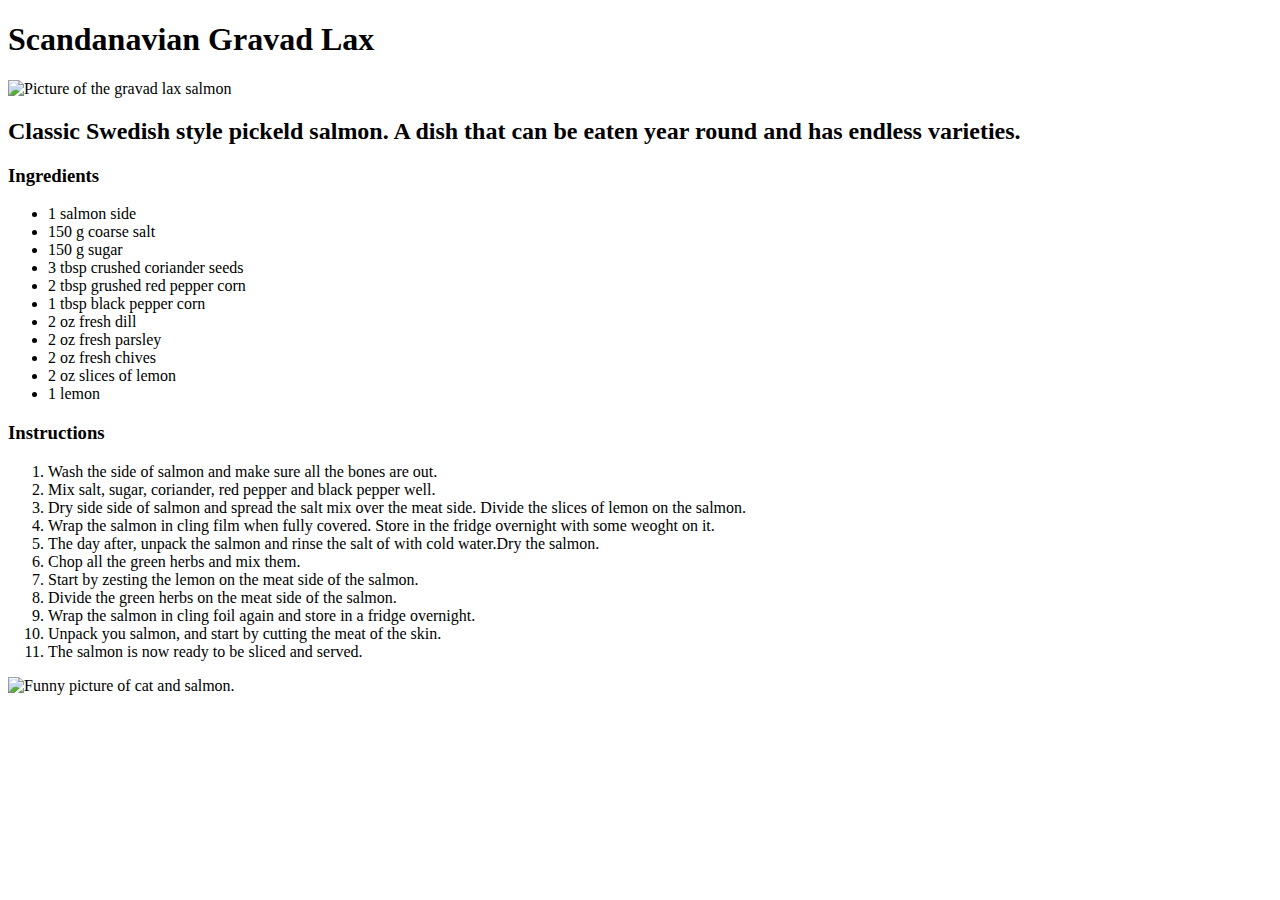
==== recipies/gravadlax.html @ 6f8194ef "Made a new recipe page containing a salmon recipe." ====
<!DOCTYPE html>
<html lang="en">
<head>
    <meta charset="UTF-8">
    <meta http-equiv="X-UA-Compatible" content="IE=edge">
    <meta name="viewport" content="width=device-width, initial-scale=1.0">
    <title>Gravad Lax</title>
</head>
<body>
    <h1>Scandanavian Gravad Lax</h1>
    <img src="../img/Gravad-Lax.jpg" alt="Picture of the gravad lax salmon">
    <h2>Classic Swedish style pickeld salmon. A dish that can be eaten year round and has endless varieties.</h2>
    <h3>Ingredients</h3>
    <ul>
        <li>1 salmon side</li>
        <li>150 g coarse salt</li>
        <li>150 g sugar</li>
        <li>3 tbsp crushed coriander seeds</li>
        <li>2 tbsp grushed red pepper corn</li>
        <li>1 tbsp black pepper corn</li>
        <li>2 oz fresh dill</li> 
        <li>2 oz fresh parsley</li>
        <li>2 oz fresh chives</li>
        <li>2 oz slices of lemon</li>
        <li>1 lemon</li>
    </ul>
    <h3>Instructions</h3>
    <ol>
        <li>Wash the side of salmon and make sure all the bones are out.</li>
        <li>Mix salt, sugar, coriander, red pepper and black pepper well.</li>
        <li>Dry side side of salmon and spread the salt mix over the meat side. Divide the slices of lemon on the salmon.</li>
        <li>Wrap the salmon in cling film when fully covered. Store in the fridge overnight with some weoght on it.</li>
        <li>The day after, unpack the salmon and rinse the salt of with cold water.Dry the salmon.</li>
        <li>Chop all the green herbs and mix them.</li>
        <li>Start by zesting the lemon on the meat side of the salmon.</li>
        <li>Divide the green herbs on the meat side of the salmon.</li>
        <li>Wrap the salmon in cling foil again and store in a fridge overnight.</li>
        <li>Unpack you salmon, and start by cutting the meat of the skin.</li>
        <li>The salmon is now ready to be sliced and served.</li>

    </ol>
    <img src="../img/ooh-yeah-salmon.jpeg" alt="Funny picture of cat and salmon.">
</body>
</html>
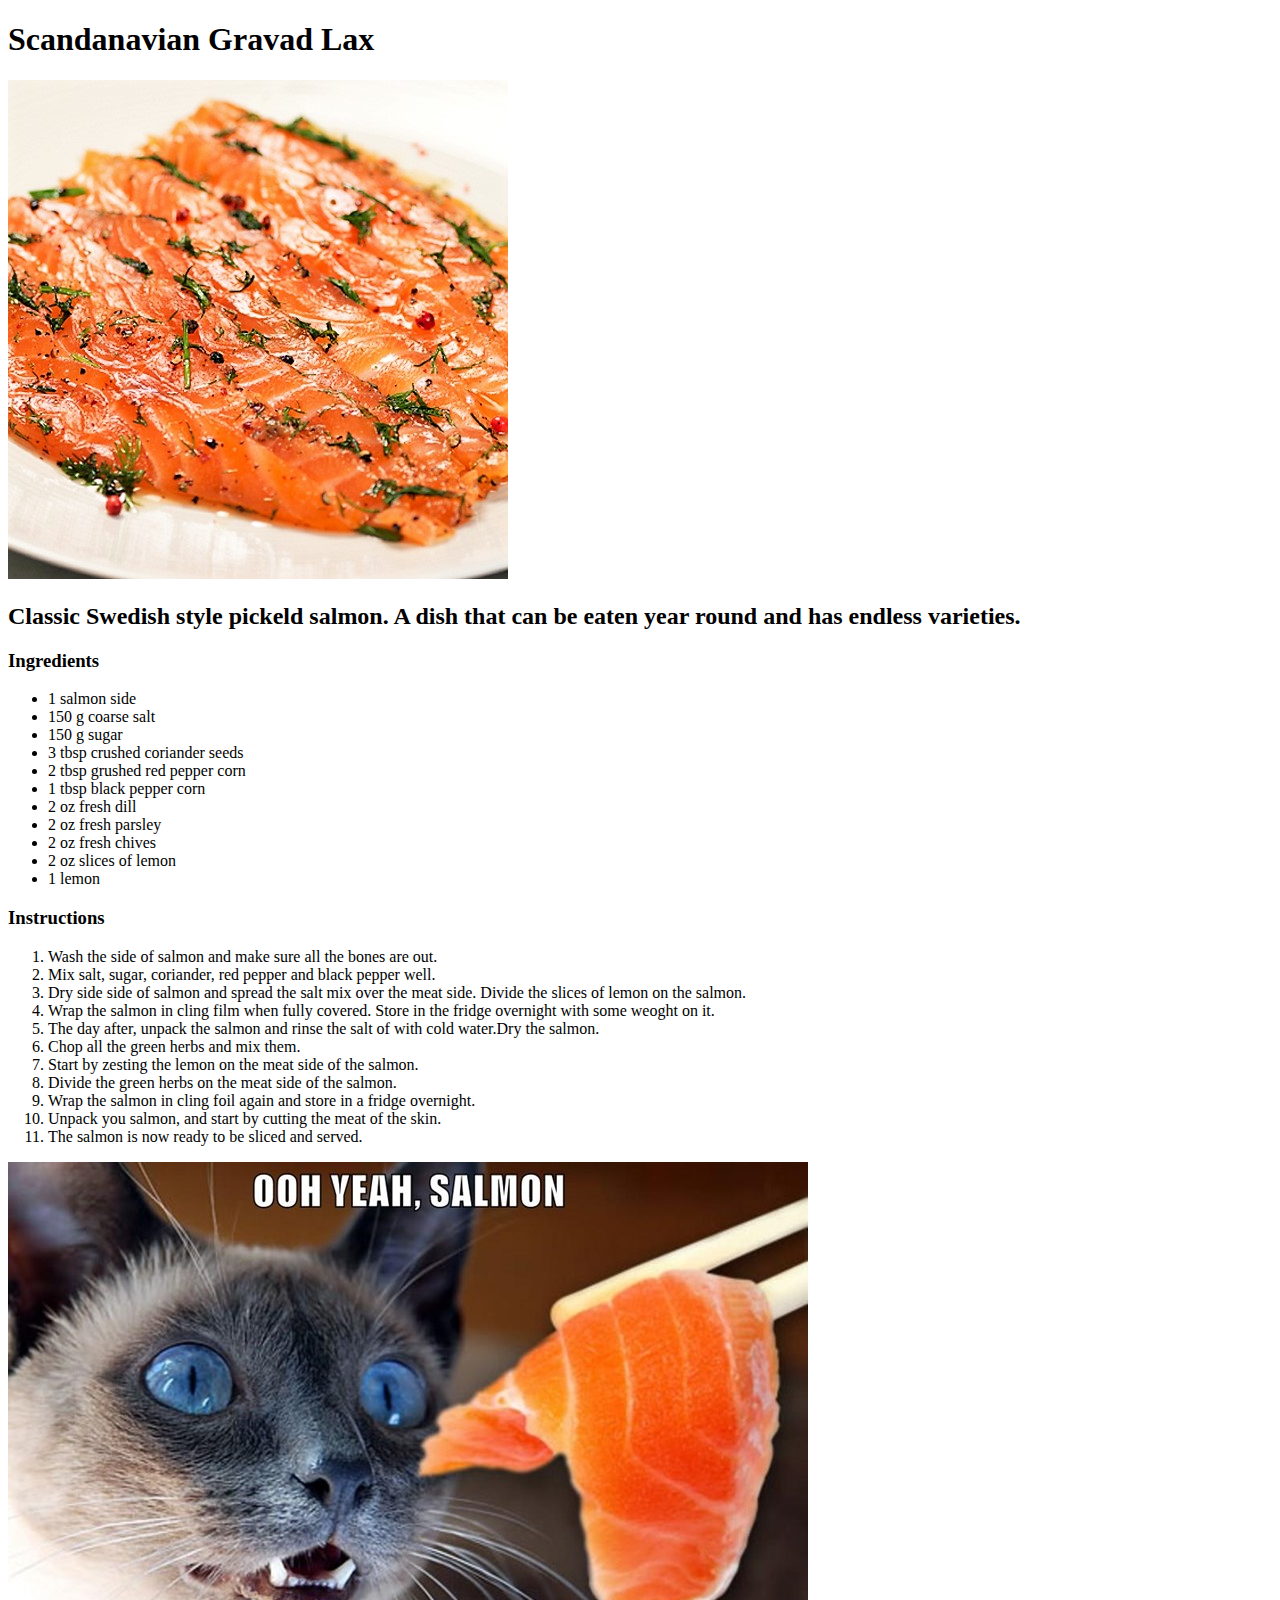
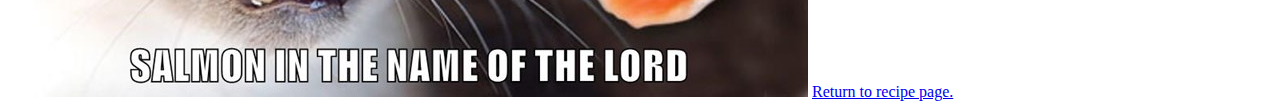
==== commit cc20d27d: "Added a return to homepage link to all recipies." ====
--- a/recipies/gravadlax.html
+++ b/recipies/gravadlax.html
@@ -40,5 +40,6 @@
 
     </ol>
     <img src="../img/ooh-yeah-salmon.jpeg" alt="Funny picture of cat and salmon.">
+    <a href="../index.html">Return to recipe page.</a>
 </body>
 </html>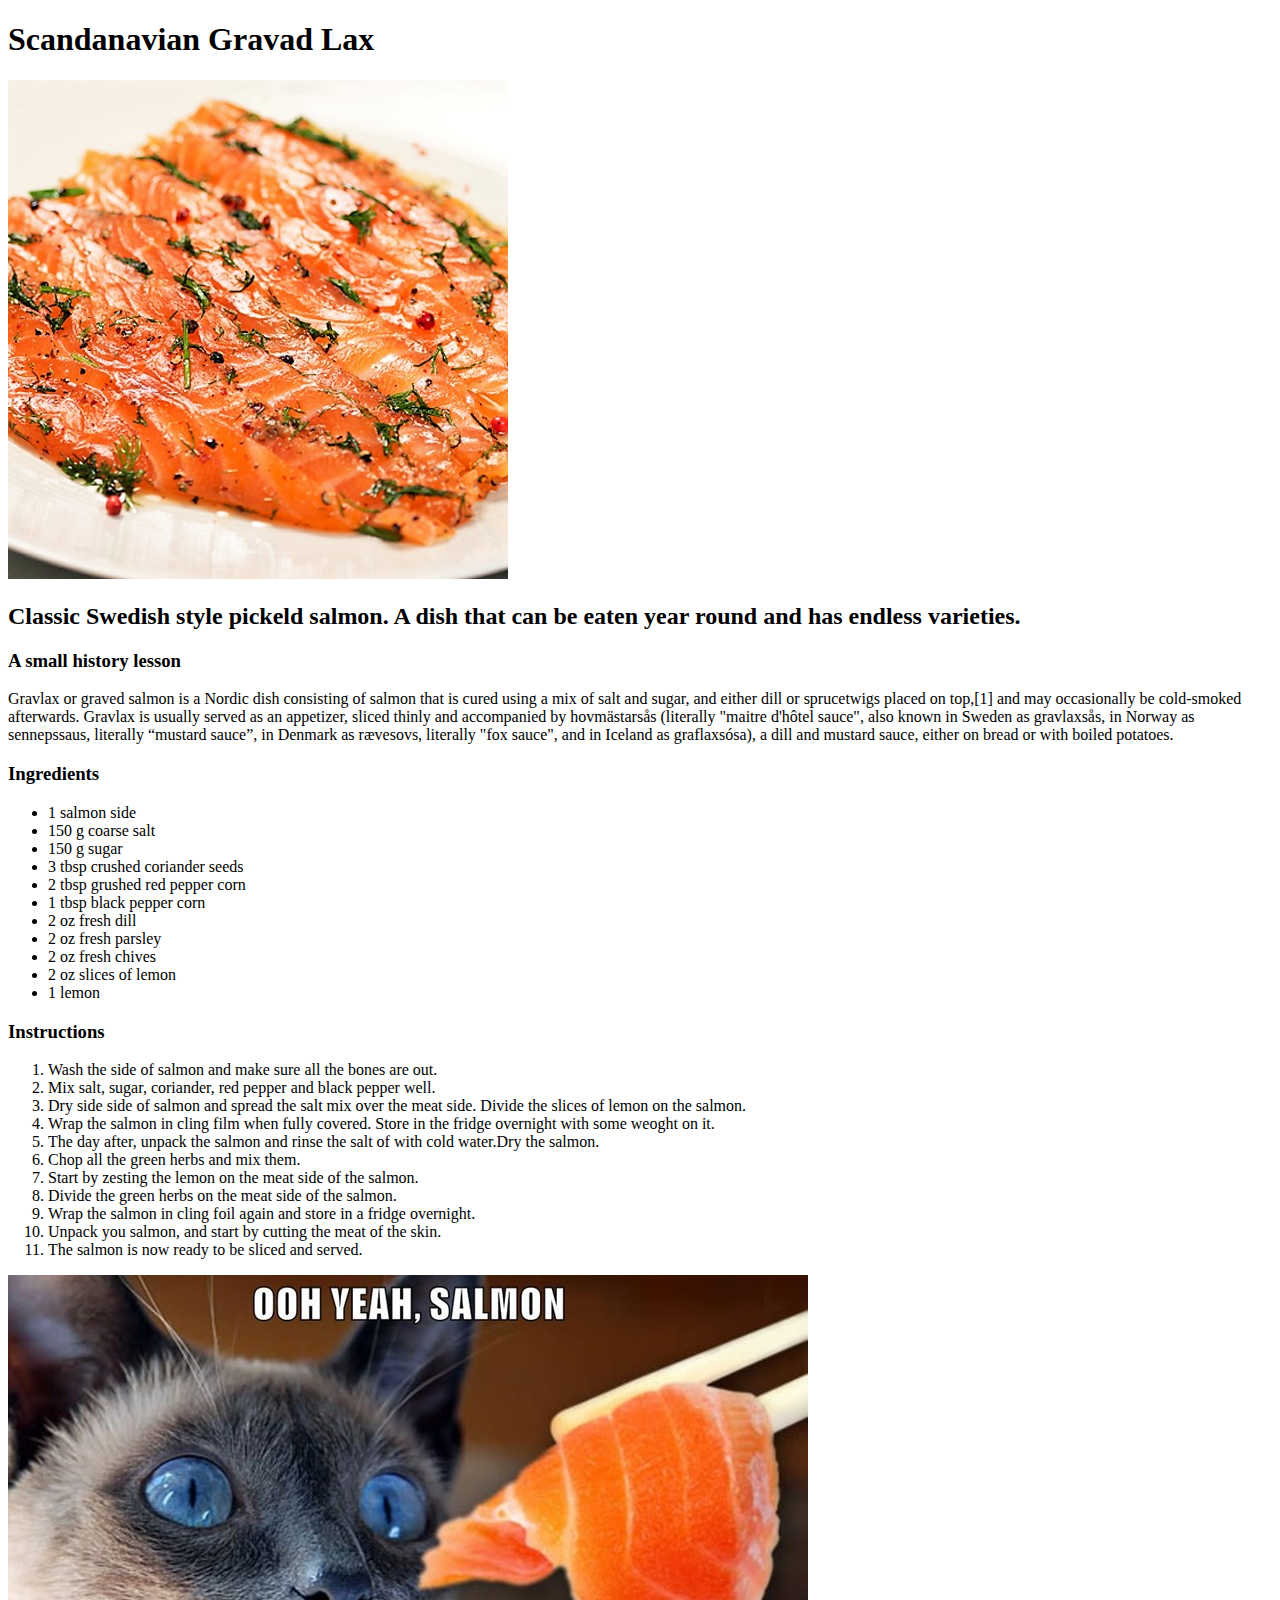
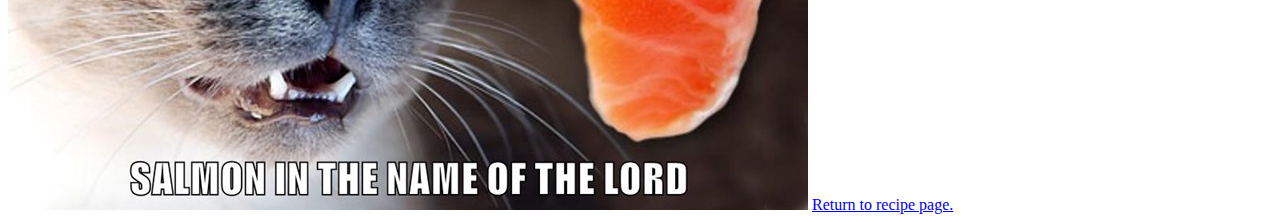
==== commit 2d698112: "Changed text in recipies." ====
--- a/recipies/gravadlax.html
+++ b/recipies/gravadlax.html
@@ -10,6 +10,8 @@
     <h1>Scandanavian Gravad Lax</h1>
     <img src="../img/Gravad-Lax.jpg" alt="Picture of the gravad lax salmon">
     <h2>Classic Swedish style pickeld salmon. A dish that can be eaten year round and has endless varieties.</h2>
+    <h3>A small history lesson</h3>
+    <p>Gravlax or graved salmon is a Nordic dish consisting of salmon that is cured using a mix of salt and sugar, and either dill or sprucetwigs placed on top,[1] and may occasionally be cold-smoked afterwards. Gravlax is usually served as an appetizer, sliced thinly and accompanied by hovmästarsås (literally "maitre d'hôtel sauce", also known in Sweden as gravlaxsås, in Norway as sennepssaus, literally “mustard sauce”, in Denmark as rævesovs, literally "fox sauce", and in Iceland as graflaxsósa), a dill and mustard sauce, either on bread or with boiled potatoes. </p>
     <h3>Ingredients</h3>
     <ul>
         <li>1 salmon side</li>
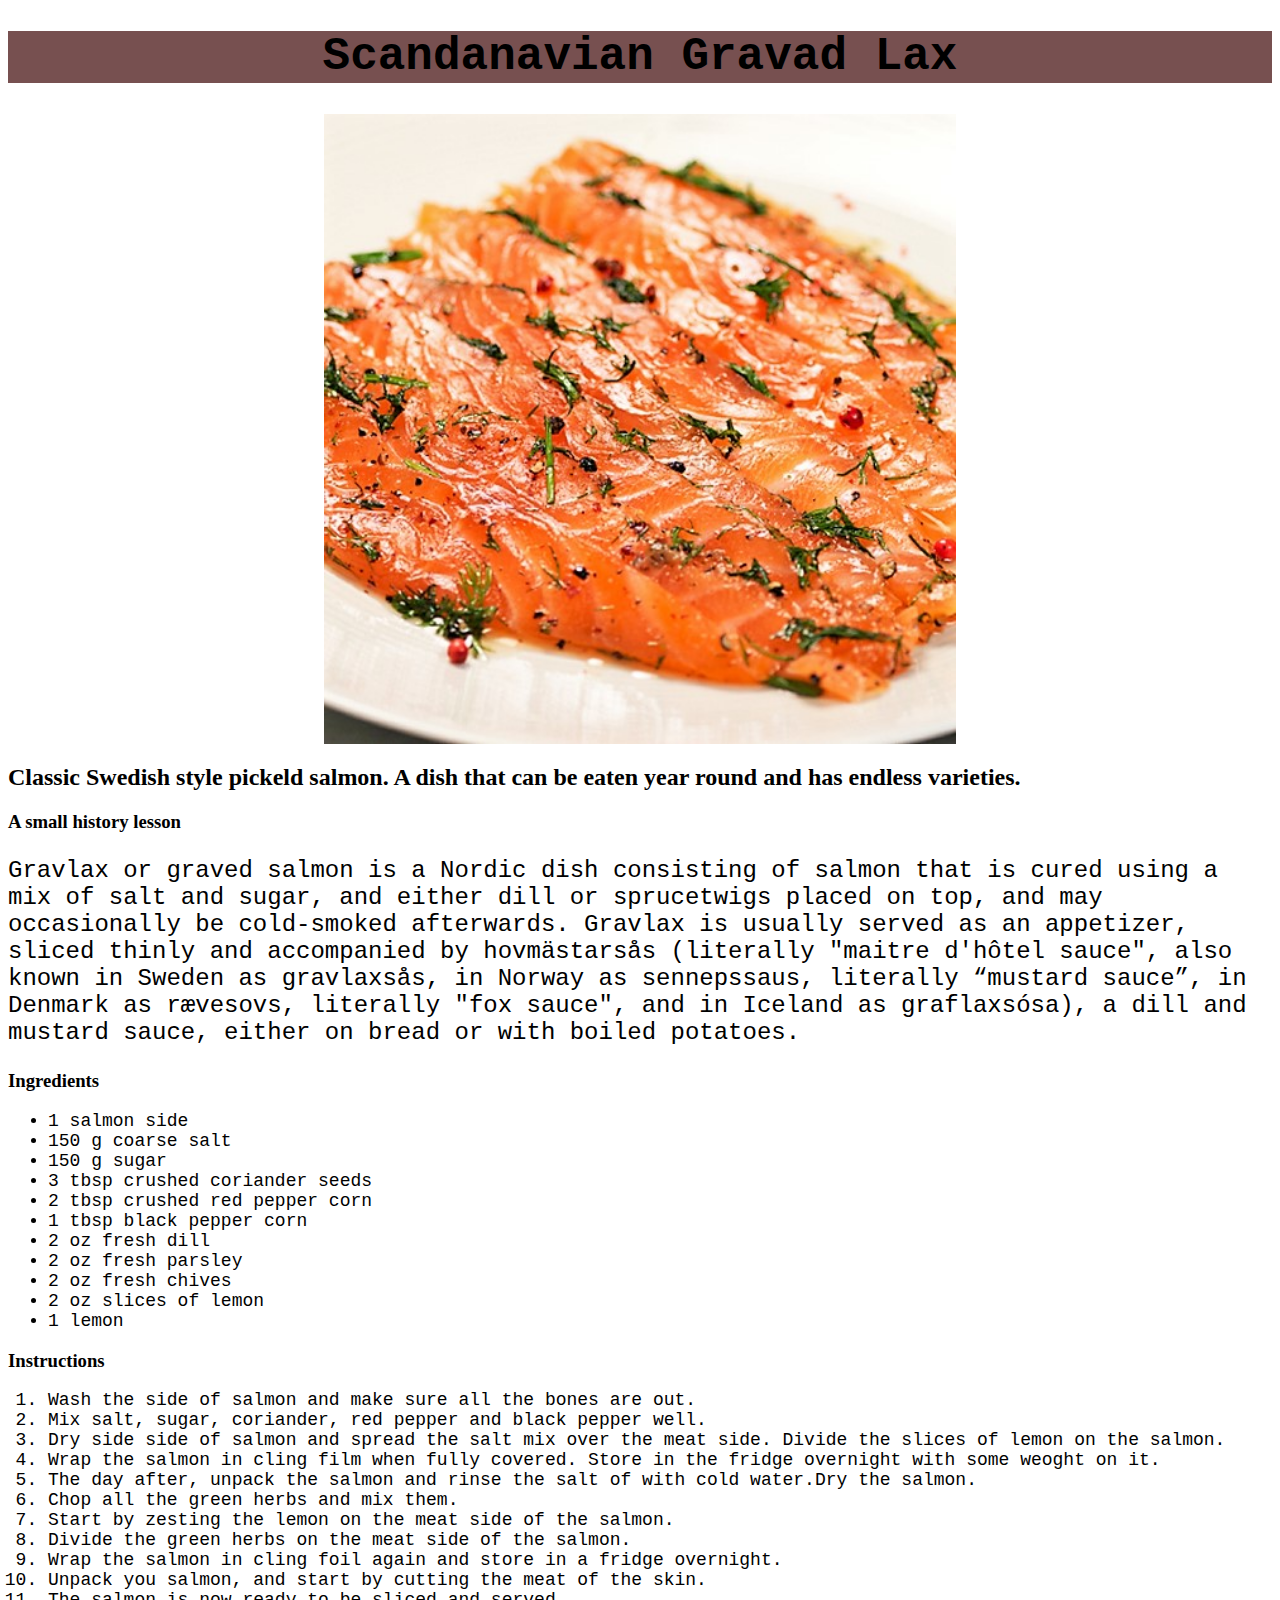
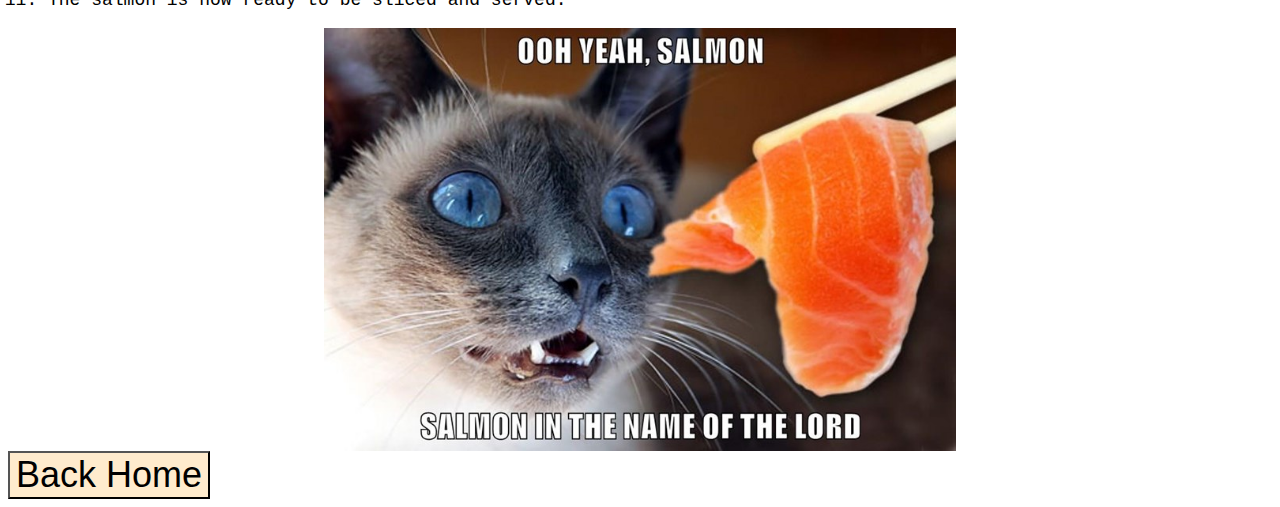
==== commit 94a613f7: "Added the link to CSS file and swapped the anchor return to homepage by a back home button" ====
--- a/recipies/gravadlax.html
+++ b/recipies/gravadlax.html
@@ -5,20 +5,21 @@
     <meta http-equiv="X-UA-Compatible" content="IE=edge">
     <meta name="viewport" content="width=device-width, initial-scale=1.0">
     <title>Gravad Lax</title>
+    <link rel="stylesheet" href="../css/recipies.css">
 </head>
 <body>
     <h1>Scandanavian Gravad Lax</h1>
     <img src="../img/Gravad-Lax.jpg" alt="Picture of the gravad lax salmon">
     <h2>Classic Swedish style pickeld salmon. A dish that can be eaten year round and has endless varieties.</h2>
     <h3>A small history lesson</h3>
-    <p>Gravlax or graved salmon is a Nordic dish consisting of salmon that is cured using a mix of salt and sugar, and either dill or sprucetwigs placed on top,[1] and may occasionally be cold-smoked afterwards. Gravlax is usually served as an appetizer, sliced thinly and accompanied by hovmästarsås (literally "maitre d'hôtel sauce", also known in Sweden as gravlaxsås, in Norway as sennepssaus, literally “mustard sauce”, in Denmark as rævesovs, literally "fox sauce", and in Iceland as graflaxsósa), a dill and mustard sauce, either on bread or with boiled potatoes. </p>
+    <p>Gravlax or graved salmon is a Nordic dish consisting of salmon that is cured using a mix of salt and sugar, and either dill or sprucetwigs placed on top, and may occasionally be cold-smoked afterwards. Gravlax is usually served as an appetizer, sliced thinly and accompanied by hovmästarsås (literally "maitre d'hôtel sauce", also known in Sweden as gravlaxsås, in Norway as sennepssaus, literally “mustard sauce”, in Denmark as rævesovs, literally "fox sauce", and in Iceland as graflaxsósa), a dill and mustard sauce, either on bread or with boiled potatoes. </p>
     <h3>Ingredients</h3>
     <ul>
         <li>1 salmon side</li>
         <li>150 g coarse salt</li>
         <li>150 g sugar</li>
         <li>3 tbsp crushed coriander seeds</li>
-        <li>2 tbsp grushed red pepper corn</li>
+        <li>2 tbsp crushed red pepper corn</li>
         <li>1 tbsp black pepper corn</li>
         <li>2 oz fresh dill</li> 
         <li>2 oz fresh parsley</li>
@@ -42,6 +43,10 @@
 
     </ol>
     <img src="../img/ooh-yeah-salmon.jpeg" alt="Funny picture of cat and salmon.">
-    <a href="../index.html">Return to recipe page.</a>
+   
+    <form action="../index.html">
+        <button class="button-home">Back Home</button>
+    </form>
+
 </body>
 </html>--- a/css/recipies.css
+++ b/css/recipies.css
@@ -0,0 +1,34 @@
+h1{
+    font-size: 46px;
+    background-color: rgb(119, 80, 80);
+    text-align: center;
+    font-family: 'Courier New', Courier, monospace;
+    font-weight: bold;
+}
+
+img{
+    display: block;
+    width: 50%;
+    height: auto;
+    margin-left: auto;
+    margin-right: auto;
+   
+}
+p{
+    font-family: 'Courier New', Courier, monospace;
+    font-size: 24px;
+}
+ol{
+    font-family: 'Courier New', Courier, monospace;
+    font-size: 18px;
+}
+ul{
+    font-family: 'Courier New', Courier, monospace;
+    font-size: 18px;
+}
+
+button{
+    color: black;
+    background-color: blanchedalmond;
+    font-size: 36px;
+}